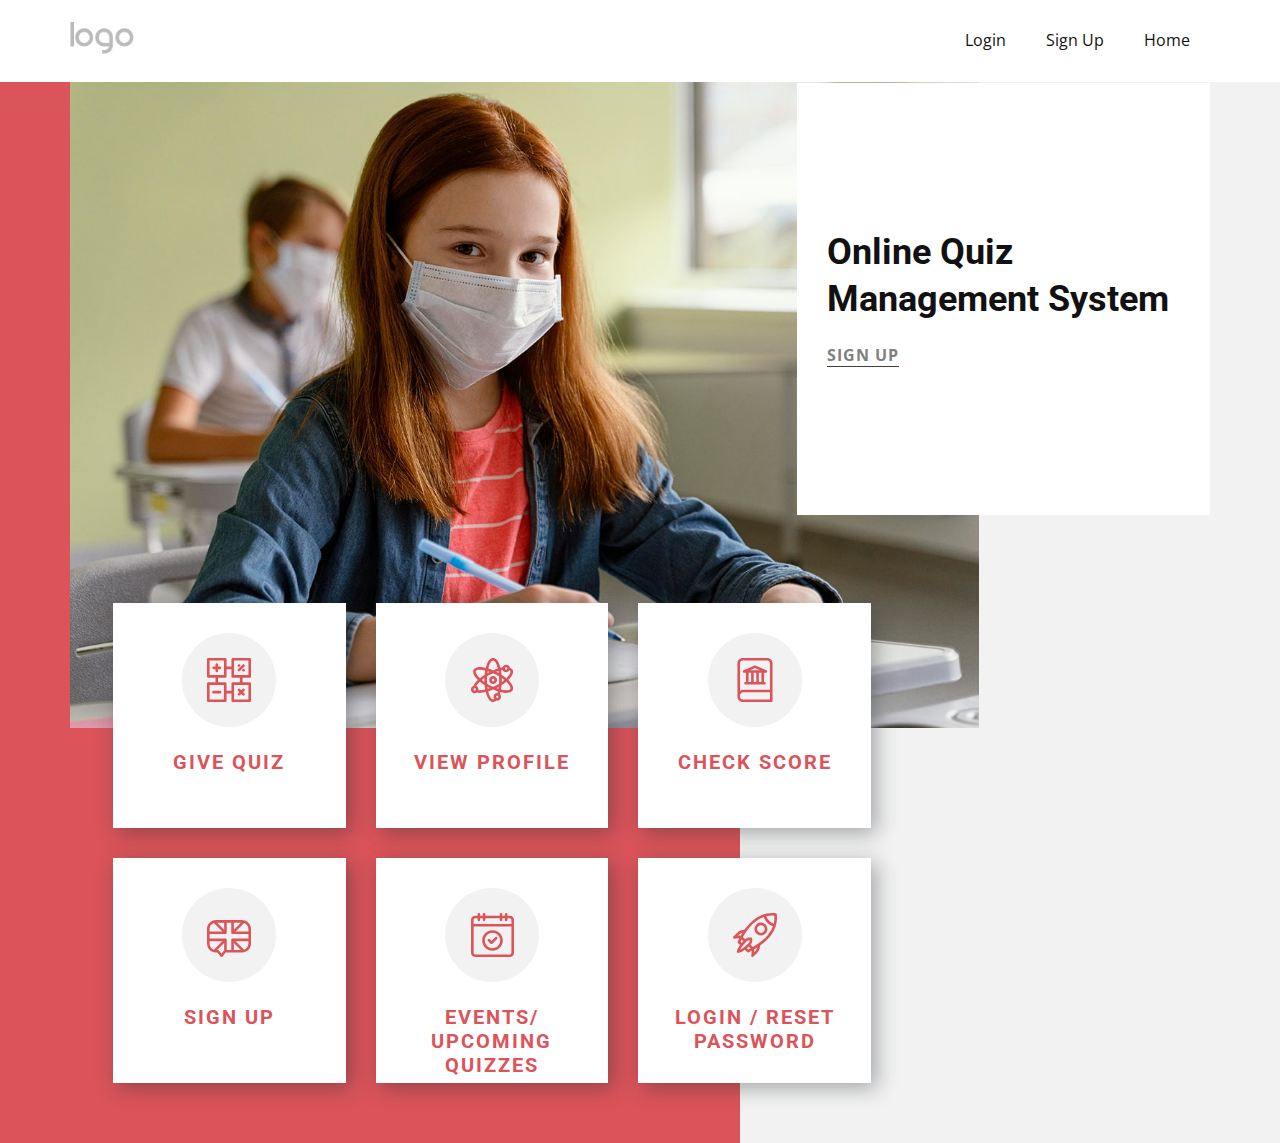
==== src/main/webapp/index.html @ 7cad1d88 "New" ====
<!DOCTYPE html>
<html style="font-size: 16px;">
  <head>
    <meta name="viewport" content="width=device-width, initial-scale=1.0">
    <meta charset="utf-8">
    <meta name="keywords" content="Helping each child find and follow their best learning path., INTUITIVE">
    <meta name="description" content="">
    <meta name="page_type" content="np-template-header-footer-from-plugin">
    <title>Main</title>
    <link rel="stylesheet" href="nicepage.css" media="screen">
<link rel="stylesheet" href="Home.css" media="screen">
    <script class="u-script" type="text/javascript" src="jquery.js"></script>
    <script class="u-script" type="text/javascript" src="nicepage.js"></script>
    <link id="u-theme-google-font" rel="stylesheet" href="https://fonts.googleapis.com/css?family=Roboto:100,100i,300,300i,400,400i,500,500i,700,700i,900,900i|Open+Sans:300,300i,400,400i,600,600i,700,700i,800,800i">
    
    
    
    
    <script type="application/ld+json">{
		"@context": "http://schema.org",
		"@type": "Organization",
		"name": "",
		"url": "index.html",
		"logo": "images/default-logo.png"
}</script>

</head>
<body class="u-body">
  
  <header class="u-clearfix u-header u-header" id="sec-e0f0">
  <div class="u-clearfix u-sheet u-valign-middle u-sheet-1">
        <a href="index.html" class="u-image u-logo u-image-1">
          <img src="images/default-logo.png" class="u-logo-image u-logo-image-1">
        </a>
        <nav class="u-menu u-menu-dropdown u-offcanvas u-menu-1">
          <div class="menu-collapse" style="font-size: 1rem; letter-spacing: 0px;">
            <a class="u-button-style u-custom-left-right-menu-spacing u-custom-padding-bottom u-custom-top-bottom-menu-spacing u-nav-link u-text-active-palette-1-base u-text-hover-palette-2-base" href="#">
              <svg><use xmlns:xlink="http://www.w3.org/1999/xlink" xlink:href="#menu-hamburger"></use></svg>
              <svg version="1.1" xmlns="http://www.w3.org/2000/svg" xmlns:xlink="http://www.w3.org/1999/xlink"><defs><symbol id="menu-hamburger" viewBox="0 0 16 16" style="width: 16px; height: 16px;"><rect y="1" width="16" height="2"></rect><rect y="7" width="16" height="2"></rect><rect y="13" width="16" height="2"></rect>
</symbol>
</defs></svg>
            </a>
          </div>
          <div class="u-nav-container">
            <ul class="u-nav u-unstyled u-nav-1"><li class="u-nav-item"><a class="u-button-style u-nav-link u-text-active-palette-1-base u-text-hover-palette-2-base" href="Home.html" style="padding: 10px 20px;">Home</a>
</li><li class="u-nav-item"><a class="u-button-style u-nav-link u-text-active-palette-1-base u-text-hover-palette-2-base" href="signup.html" style="padding: 10px 20px;">Sign Up</a>
</li><li class="u-nav-item"><a class="u-button-style u-nav-link u-text-active-palette-1-base u-text-hover-palette-2-base" href="login.html" style="padding: 10px 20px;">Login</a>
</li></ul>
          </div>
          <div class="u-nav-container-collapse">
            <div class="u-black u-container-style u-inner-container-layout u-opacity u-opacity-95 u-sidenav">
              <div class="u-sidenav-overflow">
                <div class="u-menu-close"></div>
                <ul class="u-align-center u-nav u-popupmenu-items u-unstyled u-nav-2"><li class="u-nav-item"><a class="u-button-style u-nav-link" href="Home.html">Home</a>
</li><li class="u-nav-item"><a class="u-button-style u-nav-link" href="signup.html">Sign Up</a>
</li><li class="u-nav-item"><a class="u-button-style u-nav-link" href="login.html">Login</a>
</li></ul>
              </div>
            </div>
            <div class="u-black u-menu-overlay u-opacity u-opacity-70"></div>
          </div>
        </nav>
      </div></header>
    <section class="u-clearfix u-grey-5 u-section-1" id="carousel_c1da">
      <div class="u-expanded-height u-palette-2-base u-shape u-shape-rectangle u-shape-1"></div>
      <img class="u-image u-image-1" src="images/et-min.jpg" data-image-width="1349" data-image-height="900">
      <div class="u-align-left u-container-style u-group u-white u-group-1">
        <div class="u-container-layout u-valign-middle u-container-layout-1">
          <h2 class="u-text u-text-1">Online Quiz Management System</h2>
          <p class="u-text u-text-grey-50 u-text-2"><a href="signup.html" class="u-active-none u-border-1 u-border-grey-75 u-btn u-button-link u-button-style u-hover-none u-none u-text-grey-50 u-btn-1" target="_blank">Sign Up</a>
          </p>
        </div>
      </div>
      <div class="u-list u-list-1">
        <div class="u-repeater u-repeater-1">
          <div class="u-container-style u-list-item u-repeater-item u-video-cover u-white u-list-item-1">
            <div class="u-container-layout u-similar-container u-valign-top u-container-layout-2"><span class="u-grey-5 u-icon u-icon-circle u-spacing-25 u-text-palette-2-base u-icon-1"><svg class="u-svg-link" preserveAspectRatio="xMidYMin slice" viewBox="0 0 512.174 512.174"><use xmlns:xlink="http://www.w3.org/1999/xlink" xlink:href="#svg-409b"></use></svg>
            <svg xmlns="http://www.w3.org/2000/svg" xmlns:xlink="http://www.w3.org/1999/xlink" version="1.1" xml:space="preserve" class="u-svg-content" viewBox="0 0 512.174 512.174" id="svg-409b"><g><path d="m497.174 229.244c8.284 0 15-6.716 15-15v-199.04c0-8.284-6.716-15-15-15h-197.403c-8.284 0-15 6.716-15 15v84.521h-57.092v-84.521c0-8.284-6.716-15-15-15h-197.405c-8.284 0-15 6.716-15 15v199.04c0 8.284 6.716 15 15 15h83.702v53.685h-83.976c-8.284 0-15 6.716-15 15v199.04c0 8.284 6.716 15 15 15h197.404c8.284 0 15-6.716 15-15v-84.521h57.366v84.521c0 8.284 6.716 15 15 15h197.403c8.284 0 15-6.716 15-15v-199.04c0-8.284-6.716-15-15-15h-83.702v-53.685zm-182.403-199.04h167.403v169.04h-167.403zm-284.497 0h167.404v169.04h-167.404zm167.13 451.765h-167.404v-169.04h167.404zm284.77 0h-167.403v-169.04h167.403zm-98.702-199.04h-83.701c-8.284 0-15 6.716-15 15v84.52h-57.366v-84.52c0-8.284-6.716-15-15-15h-83.428v-53.685h83.702c8.284 0 15-6.716 15-15v-84.52h57.092v84.52c0 8.284 6.716 15 15 15h83.701z"></path><path d="m128.977 152.277v-22.753h22.877c8.284 0 15-6.716 15-15s-6.716-15-15-15h-22.877v-22.753c0-8.284-6.716-15-15-15s-15 6.716-15 15v22.753h-22.877c-8.284 0-15 6.716-15 15s6.716 15 15 15h22.877v22.753c0 8.284 6.716 15 15 15s15-6.716 15-15z"></path><path d="m382.277 360.13c-5.868-5.848-15.364-5.834-21.213.035-5.849 5.867-5.833 15.364.035 21.213l16.124 16.071-16.123 16.071c-5.868 5.849-5.884 15.346-.035 21.213 2.931 2.94 6.777 4.411 10.624 4.411 3.83 0 7.662-1.458 10.589-4.376l16.194-16.141 16.194 16.141c2.928 2.918 6.758 4.376 10.589 4.376 3.847 0 7.693-1.471 10.624-4.411 5.849-5.867 5.833-15.364-.035-21.213l-16.124-16.071 16.124-16.071c5.868-5.849 5.884-15.346.035-21.213-5.85-5.868-15.347-5.884-21.213-.035l-16.194 16.141z"></path><path d="m151.579 382.449h-75.754c-8.284 0-15 6.716-15 15s6.716 15 15 15h75.754c8.284 0 15-6.716 15-15s-6.716-15-15-15z"></path>
            <path d="m361.064 152.01c2.931 2.94 6.777 4.411 10.624 4.411 3.831 0 7.662-1.458 10.589-4.376l53.566-53.391c5.868-5.848 5.884-15.346.035-21.213-5.851-5.869-15.349-5.882-21.213-.035l-53.565 53.39c-5.869 5.848-5.884 15.346-.036 21.214z"></path>
            <path d="m371.689 103.392c8.512 0 15.413-6.878 15.413-15.362s-6.9-15.362-15.413-15.362c-8.512 0-15.413 6.878-15.413 15.362s6.901 15.362 15.413 15.362z"></path><ellipse cx="425.255" cy="141.42" rx="15.413" ry="15.362"></ellipse>
</g></svg></span>
              <h4 class="u-align-center u-text u-text-palette-2-base u-text-3"><a href="quiz.html">Give Quiz</a></h4>
            </div>
          </div>
          <div class="u-align-center u-container-style u-list-item u-repeater-item u-video-cover u-white u-list-item-2">
            <div class="u-container-layout u-similar-container u-valign-top u-container-layout-3"><span class="u-grey-5 u-icon u-icon-circle u-spacing-25 u-text-palette-2-base u-icon-2"><svg class="u-svg-link" preserveAspectRatio="xMidYMin slice" viewBox="0 0 508.287 508.287">
            <use xmlns:xlink="http://www.w3.org/1999/xlink" xlink:href="#svg-9cae"></use></svg>
            <svg xmlns="http://www.w3.org/2000/svg" xmlns:xlink="http://www.w3.org/1999/xlink" version="1.1" xml:space="preserve" class="u-svg-content" viewBox="0 0 508.287 508.287" id="svg-9cae"><g id="XMLID_987_">
            <path id="XMLID_990_" d="m491.476 320.353c-6.689-16.251-18.757-33.822-35.864-52.226-4.333-4.661-8.948-9.327-13.815-13.984 4.868-4.657 9.482-9.323 13.815-13.984 17.107-18.403 29.175-35.975 35.864-52.226 9.934-24.127 5.92-40.95.803-50.814-5.535-10.67-16.706-19.559-31.394-25.229-3.969-20.036-21.674-35.192-42.857-35.192-19.579 0-36.191 12.944-41.729 30.724-7.988 1.524-16.368 3.443-25.057 5.73-2.946-11.71-6.278-22.807-9.979-33.16-8.459-23.66-18.501-42.462-29.846-55.884-16.844-19.925-33.625-24.108-44.736-24.108s-27.892 4.183-44.736 24.11c-11.345 13.421-21.387 32.224-29.846 55.884-3.84 10.742-7.279 22.289-10.306 34.487-12.222-2.93-24.056-5.194-35.359-6.732-24.897-3.385-46.212-3.13-63.35.762-25.445 5.776-36.885 18.747-42.001 28.61s-9.13 26.685.803 50.813c6.69 16.251 18.756 33.822 35.864 52.226 4.12 4.432 8.495 8.869 13.1 13.298-25.88 24.432-43.053 48.123-50.339 69.383-17.304 5.817-29.808 22.18-29.808 41.419 0 24.093 19.601 43.694 43.694 43.694 9.87 0 18.983-3.293 26.307-8.834 10.001 2.645 21.517 3.939 34.276 3.939 19.674 0 42.305-3.082 66.872-9.009 3.012 12.108 6.431 23.573 10.246 34.243 8.459 23.66 18.501 42.462 29.846 55.884 16.844 19.927 33.625 24.11 44.736 24.11 14.605 0 26.998-5.398 38.343-16.832 3.337.818 6.82 1.262 10.405 1.262 24.093 0 43.694-19.601 43.694-43.694 0-12.627-5.39-24.014-13.983-31.999 2.406-7.411 4.621-15.14 6.644-23.166 12.146 2.905 23.907 5.152 35.144 6.68 11.58 1.574 22.381 2.361 32.351 2.361 11.467 0 21.832-1.041 31-3.123 25.444-5.776 36.885-18.747 42.001-28.61s9.131-26.686-.803-50.813zm-73.448-213.654c7.551 0 13.694 6.143 13.694 13.694s-6.144 13.694-13.694 13.694-13.694-6.143-13.694-13.694 6.143-13.694 13.694-13.694zm-40.123 30.978c6.711 15.52 22.167 26.411 40.123 26.411 16.049 0 30.096-8.704 37.693-21.633 5.197 2.775 8.585 5.891 9.928 8.48 7.841 15.117-7.858 46.826-46.35 83.251-16.414-13.564-34.823-26.867-54.719-39.547-1.612-18.094-3.962-35.571-7.003-52.158 7.016-1.865 13.808-3.472 20.328-4.804zm-78.762 179.048c-11.072 5.743-21.895 10.99-32.437 15.77-10.574-4.781-21.413-10.025-32.488-15.769-12.985-6.736-25.222-13.602-36.727-20.527-.85-13.401-1.31-27.427-1.31-42.055 0-14.665.463-28.725 1.316-42.157 11.745-7.004 24.013-13.833 36.721-20.425 10.725-5.563 21.577-10.834 32.418-15.772 10.582 4.784 21.424 10.023 32.507 15.772 12.985 6.736 25.223 13.603 36.728 20.528.85 13.401 1.31 27.427 1.31 42.054 0 14.415-.422 28.441-1.249 42.017-11.522 6.937-23.781 13.817-36.789 20.564zm33.437 16.043c-1.012 8.133-2.191 16.048-3.529 23.736-8.085-2.543-16.433-5.407-25.021-8.604 2.972-1.49 5.947-2.997 8.927-4.543 6.646-3.448 13.188-6.984 19.623-10.589zm-103.158 15.176c-8.555 3.203-16.862 6.07-24.899 8.617-1.33-7.589-2.528-15.491-3.572-23.699 6.381 3.573 12.866 7.077 19.453 10.494 3.004 1.558 6.011 3.083 9.018 4.588zm-62.884-71.7c-10.91-7.544-20.94-15.076-30.096-22.507 9.37-7.434 19.433-14.809 30.107-22.065-.241 7.431-.369 14.925-.369 22.471.001 7.422.125 14.792.358 22.101zm34.419-100.861c1.037-8.151 2.226-15.999 3.546-23.539 8.023 2.528 16.307 5.372 24.826 8.544-2.983 1.495-5.959 3.006-8.923 4.544-6.597 3.421-13.081 6.909-19.449 10.451zm102.72-15.172c8.488-3.272 16.866-6.292 25.067-9.036 1.369 7.756 2.598 15.844 3.667 24.25-6.381-3.573-12.866-7.077-19.453-10.494-3.092-1.603-6.186-3.173-9.281-4.72zm63.146 71.832c10.71 7.407 20.575 14.801 29.595 22.1-9.013 7.293-18.868 14.681-29.568 22.081.216-7.265.33-14.624.33-22.081.001-7.42-.123-14.79-.357-22.1zm-100.142-202.043c18.345 0 41.201 33.117 55.824 91.678-18.082 5.929-36.96 13.125-55.963 21.347-18.959-8.074-37.711-14.99-55.871-20.603 14.614-59.026 37.588-92.422 56.01-92.422zm-198.968 120.935c5.066-9.768 21.447-15.489 46.425-15.489 16.841 0 37.593 2.609 61.406 8.33-2.912 16.121-5.171 33.074-6.74 50.605-20.217 12.699-38.797 25.899-55.282 39.289-38.094-36.208-53.613-67.69-45.809-82.735zm-13.316 227.019c-7.551 0-13.694-6.143-13.694-13.694s6.143-13.694 13.694-13.694 13.695 6.143 13.695 13.694-6.143 13.694-13.695 13.694zm43.014-6.061c.439-2.481.681-5.029.681-7.633 0-17.732-10.624-33.02-25.835-39.862 7.339-15.131 21.435-32.647 41.085-50.898 16.597 13.772 35.249 27.282 55.439 40.148 1.576 17.683 3.852 34.781 6.793 51.031-32.729 7.914-59.467 9.841-78.163 7.214zm218.018 90.824c-7.551 0-13.694-6.143-13.694-13.694s6.144-13.694 13.694-13.694 13.694 6.143 13.694 13.694-6.143 13.694-13.694 13.694zm1.952-57.339c-.648-.029-1.297-.049-1.951-.049-24.093 0-43.694 19.601-43.694 43.694 0 9.289 2.922 17.903 7.883 24.99-4.528 3.385-8.558 4.274-12.937 4.274-18.404 0-41.35-33.326-55.966-92.24 18.038-5.619 36.83-12.584 56.037-20.815 19.041 8.111 37.873 15.055 56.107 20.684-1.685 6.725-3.509 13.222-5.479 19.462zm148.268-48.025c-8.47 16.33-48.589 21.355-107.576 7.225 2.908-16.131 5.133-33.19 6.657-51.023 19.839-12.651 38.197-25.922 54.57-39.453 38.491 36.424 54.19 68.134 46.349 83.251z"></path><path id="XMLID_1506_" d="m266.681 208.644c-25.089 0-45.5 20.411-45.5 45.5s20.412 45.5 45.5 45.5 45.5-20.411 45.5-45.5-20.411-45.5-45.5-45.5zm0 61c-8.547 0-15.5-6.953-15.5-15.5s6.954-15.5 15.5-15.5 15.5 6.953 15.5 15.5-6.953 15.5-15.5 15.5z"></path>
</g></svg></span>
              <h4 class="u-align-center-xs u-text u-text-palette-2-base u-text-4"><a href="profile">View Profile</a></h4>
            </div>
          </div>
          <div class="u-align-center u-container-style u-list-item u-repeater-item u-video-cover u-white u-list-item-3">
            <div class="u-container-layout u-similar-container u-valign-top u-container-layout-4"><span class="u-grey-5 u-icon u-icon-circle u-spacing-25 u-text-palette-2-base u-icon-3">
            <svg class="u-svg-link" preserveAspectRatio="xMidYMin slice" viewBox="0 0 511.748 511.748">
            <use xmlns:xlink="http://www.w3.org/1999/xlink" xlink:href="#svg-0c4a"></use></svg>
            <svg xmlns="http://www.w3.org/2000/svg" xmlns:xlink="http://www.w3.org/1999/xlink" version="1.1" xml:space="preserve" class="u-svg-content" viewBox="0 0 511.748 511.748" id="svg-0c4a"><g>
            <path d="m128.807 171.12h22.067v108.501h-5.928c-8.284 0-15 6.716-15 15s6.716 15 15 15h221.856c8.284 0 15-6.716 15-15s-6.716-15-15-15h-5.928v-108.501h22.067c8.284 0 15-6.716 15-15 0-6.158-3.714-11.443-9.022-13.754-.007-.003-.013-.009-.02-.012l-.039-.017c-.046-.02-.092-.041-.139-.06l-126.889-54.916c-3.803-1.646-8.114-1.646-11.916 0l-126.889 54.916c-.047.02-.093.04-.139.06l-.039.017c-.063.027-.121.062-.184.091-5.218 2.348-8.858 7.582-8.858 13.675 0 8.284 6.716 15 15 15zm52.067 0h30v108.501h-30zm90 0v108.501h-30v-108.501zm60 108.501h-30v-108.501h30zm-75-162.149 54.643 23.648h-109.286z"></path><path d="m398.72 0h-285.692c-33.742 0-61.194 27.451-61.194 61.194v389.359c0 33.743 27.452 61.194 61.194 61.194h331.886c8.284 0 15-6.716 15-15v-435.553c0-33.743-27.451-61.194-61.194-61.194zm-285.692 30h285.692c17.2 0 31.194 13.994 31.194 31.194v308.463h-309.284c-14.383 0-27.743 4.444-38.796 12.02v-320.483c0-17.2 13.994-31.194 31.194-31.194zm0 451.748c-17.201 0-31.194-13.994-31.194-31.194v-12.101c0-21.393 17.404-38.796 38.796-38.796h309.284v82.091z"></path>
</g></svg></span>
              <h4 class="u-align-center-xs u-text u-text-palette-2-base u-text-5"><a href="score.html">Check Score</a></h4>
            </div>
          </div>
          <div class="u-align-center u-container-style u-list-item u-repeater-item u-video-cover u-white u-list-item-4">
            <div class="u-container-layout u-similar-container u-valign-top u-container-layout-5"><span class="u-grey-5 u-icon u-icon-circle u-spacing-25 u-text-palette-2-base u-icon-4"><svg class="u-svg-link" preserveAspectRatio="xMidYMin slice" viewBox="0 -41 512 512" style=""><use xmlns:xlink="http://www.w3.org/1999/xlink" xlink:href="#svg-b22f"></use></svg><svg xmlns="http://www.w3.org/2000/svg" xmlns:xlink="http://www.w3.org/1999/xlink" version="1.1" xml:space="preserve" class="u-svg-content" viewBox="0 -41 512 512" id="svg-b22f"><path d="m407 0h-302c-57.898438 0-105 47.101562-105 105v168.945312c0 57.898438 47.101562 105 105 105h15.582031l36.519531 46.332032c2.847657 3.609375 7.1875 5.714844 11.78125 5.714844s8.9375-2.105469 11.78125-5.714844l36.519532-46.332032h189.816406c57.898438 0 105-47.101562 105-105v-168.945312c0-57.898438-47.101562-105-105-105zm-124.757812 230.734375v118.210937h-52.484376v-118.210937c0-8.285156-6.714843-15-15-15h-184.757812v-52.484375h184.757812c8.285157 0 15-6.714844 15-15v-118.25h52.484376v118.25c0 8.285156 6.714843 15 15 15h184.757812v52.484375h-184.757812c-8.285157 0-15 6.714844-15 15zm30-200.734375h82.039062l-82.039062 82.039062zm-112.484376 82.039062-82.039062-82.039062h82.039062zm112.484376 154.910157 81.996093 81.996093h-81.996093zm169.757812-161.949219v28.25h-148.546875l98.851563-98.847656c28.9375 10.40625 49.695312 38.117187 49.695312 70.597656zm-402.304688-70.597656 98.851563 98.847656h-148.546875v-28.25c0-32.480469 20.757812-60.191406 49.695312-70.597656zm-49.695312 239.542968v-28.210937h148.546875l-98.820313 98.820313c-28.957031-10.398438-49.726562-38.117188-49.726562-70.609376zm168.128906 80.714844-29.246094 37.101563-29.242187-37.101563c-2.847656-3.609375-7.1875-5.714844-11.78125-5.714844h-10.097656l81.996093-81.996093v85.984375c-.578124.53125-1.136718 1.097656-1.628906 1.726562zm234.144532-10.105468-98.820313-98.820313h148.546875v28.210937c0 32.492188-20.769531 60.210938-49.726562 70.609376zm0 0"></path></svg></span>
              <h4 class="u-align-center-xs u-text u-text-palette-2-base u-text-6">Sign Up</h4>
            </div>
          </div>
          <div class="u-align-center u-container-style u-list-item u-repeater-item u-video-cover u-white u-list-item-5">
            <div class="u-container-layout u-similar-container u-valign-top u-container-layout-6">
            <span class="u-grey-5 u-icon u-icon-circle u-spacing-25 u-text-palette-2-base u-icon-5">
            <svg class="u-svg-link" preserveAspectRatio="xMidYMin slice" viewBox="-6 0 512 512">
            <use xmlns:xlink="http://www.w3.org/1999/xlink" xlink:href="#svg-e6de"></use></svg>
            <svg xmlns="http://www.w3.org/2000/svg" xmlns:xlink="http://www.w3.org/1999/xlink" version="1.1" xml:space="preserve" class="u-svg-content" viewBox="-6 0 512 512" id="svg-e6de">
            <path d="m227.65625 357.507812c2.835938 2.832032 6.679688 4.425782 10.691406 4.425782 4.007813 0 7.851563-1.589844 10.6875-4.425782l53.972656-53.972656c5.90625-5.90625 5.90625-15.476562 0-21.382812-5.902343-5.902344-15.476562-5.902344-21.378906 0l-43.28125 43.28125-19.734375-19.734375c-5.90625-5.902344-15.476562-5.902344-21.382812 0-5.902344 5.902343-5.902344 15.476562 0 21.382812zm0 0"></path>
            <path d="m250.121094 439.84375c66.175781 0 120.011718-53.839844 120.011718-120.015625s-53.835937-120.011719-120.011718-120.011719c-66.179688 0-120.015625 53.835938-120.015625 120.011719s53.839843 120.015625 120.015625 120.015625zm0-209.792969c49.503906 0 89.777344 40.273438 89.777344 89.777344s-40.273438 89.78125-89.777344 89.78125-89.78125-40.277344-89.78125-89.78125 40.277344-89.777344 89.78125-89.777344zm0 0"></path><path d="m451.34375 32.191406h-27.574219v-17.074218c0-8.347657-6.769531-15.117188-15.117187-15.117188s-15.117188 6.769531-15.117188 15.117188v17.074218h-29.707031v-17.074218c0-8.347657-6.769531-15.117188-15.121094-15.117188-8.347656 0-15.117187 6.769531-15.117187 15.117188v17.074218h-166.9375v-17.074218c0-8.347657-6.769532-15.117188-15.121094-15.117188-8.347656 0-15.117188 6.769531-15.117188 15.117188v17.074218h-29.707031v-17.074218c0-8.347657-6.769531-15.117188-15.121093-15.117188-8.347657 0-15.117188 6.769531-15.117188 15.117188v17.074218h-27.578125c-26.957031 0-48.890625 21.933594-48.890625 48.894532v382.023437c0 26.957031 21.933594 48.890625 48.890625 48.890625h402.453125c26.960938 0 48.890625-21.933594 48.890625-48.890625v-382.023437c0-26.960938-21.933594-48.894532-48.890625-48.894532zm18.652344 430.917969c0 10.285156-8.367188 18.65625-18.652344 18.65625h-402.453125c-10.285156 0-18.65625-8.371094-18.65625-18.65625v-305.210937h439.761719zm-439.761719-382.023437c0-10.289063 8.371094-18.65625 18.65625-18.65625h27.578125v17.074218c0 8.347656 6.769531 15.117188 15.121094 15.117188 8.347656 0 15.117187-6.769532 15.117187-15.117188v-17.074218h29.707031v17.074218c0 8.347656 6.769532 15.117188 15.121094 15.117188 8.347656 0 15.117188-6.769532 15.117188-15.117188v-17.074218h166.9375v17.074218c0 8.347656 6.769531 15.117188 15.121094 15.117188 8.347656 0 15.117187-6.769532 15.117187-15.117188v-17.074218h29.707031v17.074218c0 8.347656 6.769532 15.117188 15.117188 15.117188 8.351562 0 15.121094-6.769532 15.121094-15.117188v-17.074218h27.570312c10.285156 0 18.65625 8.367187 18.65625 18.65625v46.574218h-439.765625zm0 0"></path></svg></span>
              <h4 class="u-align-center-xs u-text u-text-palette-2-base u-text-7">Events/ Upcoming Quizzes</h4>
            </div>
          </div>
          <div class="u-align-center u-container-style u-list-item u-repeater-item u-video-cover u-white u-list-item-6">
            <div class="u-container-layout u-similar-container u-valign-top u-container-layout-7"><span class="u-grey-5 u-icon u-icon-circle u-spacing-25 u-text-palette-2-base u-icon-6"><svg class="u-svg-link" preserveAspectRatio="xMidYMin slice" viewBox="0 0 512 512.00007"><use xmlns:xlink="http://www.w3.org/1999/xlink" xlink:href="#svg-21f9"></use></svg><svg xmlns="http://www.w3.org/2000/svg" xmlns:xlink="http://www.w3.org/1999/xlink" version="1.1" xml:space="preserve" class="u-svg-content" viewBox="0 0 512 512.00007" id="svg-21f9">
            <path d="m509.785156 15.433594c-.773437-6.972656-6.277344-12.480469-13.253906-13.253906-118.703125-13.183594-219.890625 34.300781-302.429688 119.265624-23.621093 24.316407-44.109374 50.054688-61.597656 74.894532-29.597656-1.203125-62.414062 12.1875-85.679687 35.453125l-42.429688 42.429687c-4.800781 4.800782-5.777343 12.230469-2.382812 18.109375 3.394531 5.878907 10.3125 8.742188 16.875 6.988281 9.84375-2.644531 25.839843-5.71875 41.207031-6.433593 5.617188-.261719 10.285156-.179688 14.164062.117187-9.363281 18.007813-16.539062 33.09375-18.917968 36.871094-3.726563 5.929688-2.863282 13.644531 2.089844 18.597656l24.550781 24.550782c-35.730469 48.730468-36.320313 73.6875-36.195313 77.222656.261719 7.488281 6.101563 14.503906 15.773438 14.503906 8.375 0 32.394531-3.554688 76.121094-36.027344l25.824218 25.824219c4.988282 4.988281 12.78125 5.824219 18.71875 2.011719 4.039063-2.597656 18.238282-9.472656 35.265625-18.371094.28125 12.691406-1.441406 31.328125-5.179687 56.589844-2.125 14.328125 15.292968 22.953125 25.445312 12.804687l42.429688-42.429687c21.878906-21.878906 34.566406-54.375 33.628906-84.859375 26.167969-18.285157 53.390625-39.855469 78.808594-64.78125 84.15625-82.527344 130.179687-182.949219 117.164062-300.078125zm-28.695312 15.4375c2.394531 32.34375-.160156 63.695312-7.601563 94.035156-18.480469-5.820312-36.546875-17.253906-52.863281-33.566406-16.375-16.378906-27.832031-34.519532-33.628906-53.066406 30.328125-7.332032 61.699218-9.816407 94.09375-7.402344zm-422.953125 232.039062 9.898437-9.902344c11.972656-11.96875 27.542969-20.589843 43.027344-24.464843-8.089844 12.839843-15.300781 25.101562-21.660156 36.417969-9.824219-2.167969-20.746094-2.570313-31.265625-2.050782zm28.386719 72.230469c3.246093-6.40625 7.171874-14.4375 14.378906-28.054687l19.746094 19.75c-7.347657 7.882812-13.980469 15.371093-19.957032 22.46875zm73.355468-5.738281c10.929688-10.925782 21.410156-12.921875 34.429688-13.203125-.285156 12.6875-2.320313 23.523437-13.214844 34.417969-46.570312 46.570312-78.492188 67.367187-97.582031 76.648437 9.417969-19.457031 30.269531-51.765625 76.367187-97.863281zm16.871094 95.964844-15.46875-15.472657c7.0625-6 14.527344-12.652343 22.402344-20.027343l21.019531 21.019531c-13.820313 7.378906-19.585937 10.15625-27.953125 14.480469zm82.214844 18.570312-12.007813 12.011719c.972657-14.550781.636719-25.152344-.738281-33.332031 11.03125-6.210938 23.011719-13.253907 35.566406-21.132813-3.578125 15.859375-11.621094 31.257813-22.820312 42.453125zm-26.953125-48.167969-26.894531-26.898437c19.902343-21.898438 19.160156-43 19.160156-67.652344 0-8.285156-6.714844-15-15-15-23.03125 0-45.195313-1.234375-67.652344 19.164062l-25.683594-25.683593c70.132813-122.980469 151.199219-200.839844 242.28125-232.902344 7.210938 23.332031 21.246094 45.8125 41.191406 65.757813 19.851563 19.855468 42.226563 33.855468 65.457032 41.09375-32.25 90.582031-110.089844 171.597656-232.859375 242.121093zm0 0"></path><path d="m378.199219 133.765625c-29.246094-29.242187-76.832031-29.242187-106.074219 0-29.242188 29.246094-29.242188 76.832031 0 106.074219 29.242188 29.242187 76.828125 29.246094 106.074219 0 29.242187-29.242188 29.242187-76.828125 0-106.074219zm-21.214844 84.859375c-17.546875 17.546875-46.101563 17.546875-63.644531 0-17.546875-17.546875-17.546875-46.097656 0-63.644531 17.542968-17.542969 46.09375-17.546875 63.644531 0 17.546875 17.546875 17.546875 46.097656 0 63.644531zm0 0"></path></svg></span>
              <h4 class="u-align-center-xs u-text u-text-palette-2-base u-text-8">Login / Reset Password</h4>
            </div>
          </div>
        </div>
      </div>
    </section>
  </body>
</html>
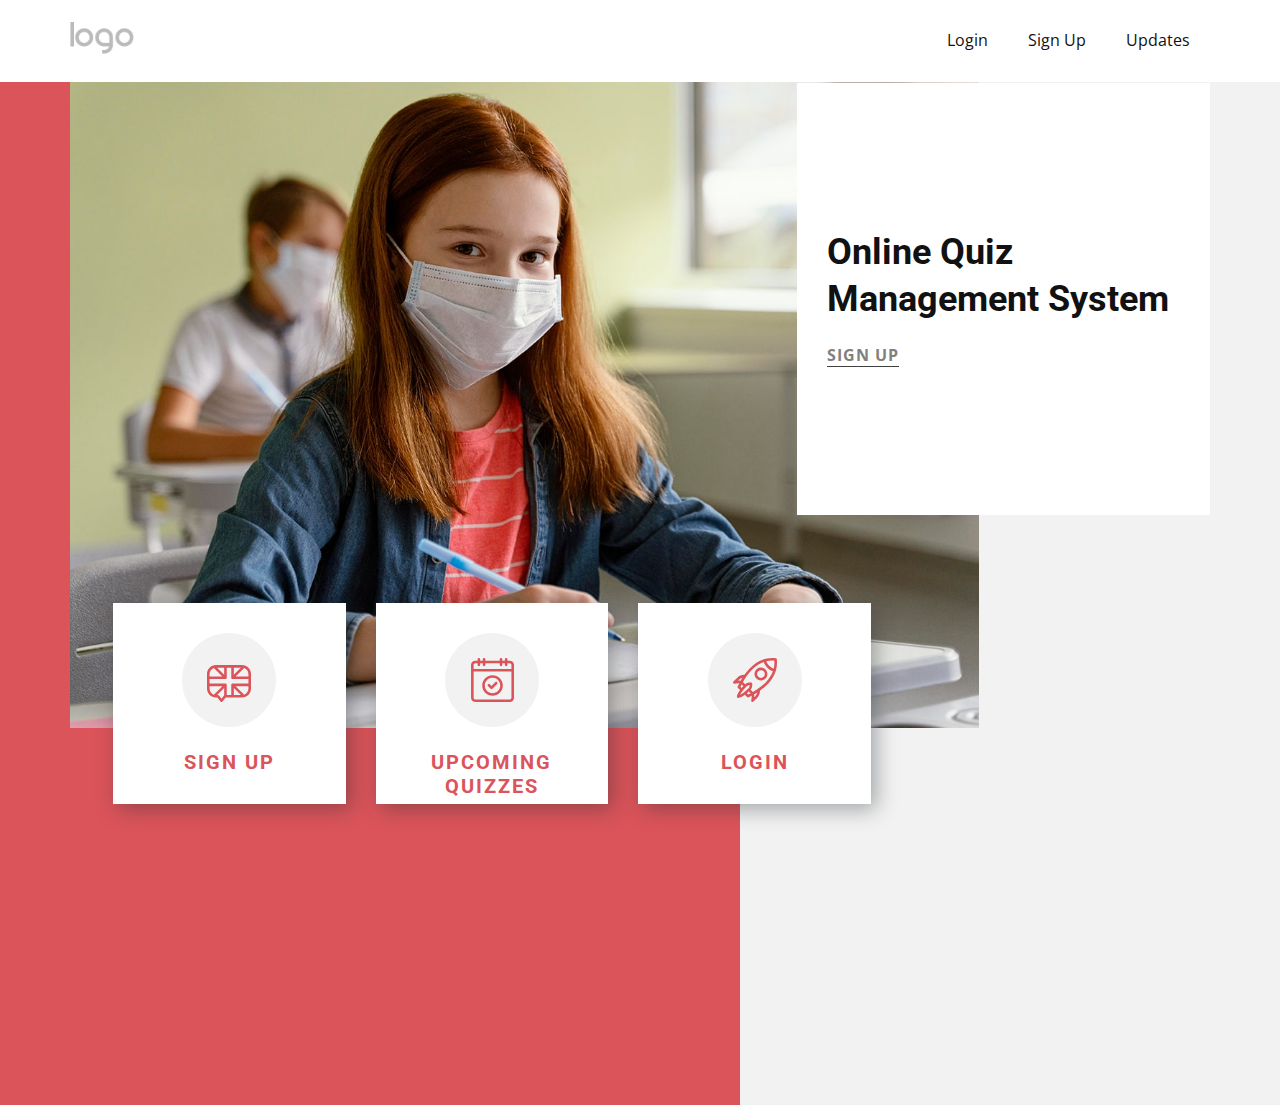
==== commit 6bc5ec18: "More than half" ====
--- a/src/main/webapp/index.html
+++ b/src/main/webapp/index.html
@@ -2,10 +2,7 @@
 <html style="font-size: 16px;">
   <head>
     <meta name="viewport" content="width=device-width, initial-scale=1.0">
-    <meta charset="utf-8">
-    <meta name="keywords" content="Helping each child find and follow their best learning path., INTUITIVE">
-    <meta name="description" content="">
-    <meta name="page_type" content="np-template-header-footer-from-plugin">
+        <meta name="page_type" content="np-template-header-footer-from-plugin">
     <title>Main</title>
     <link rel="stylesheet" href="nicepage.css" media="screen">
 <link rel="stylesheet" href="Home.css" media="screen">
@@ -42,7 +39,7 @@
             </a>
           </div>
           <div class="u-nav-container">
-            <ul class="u-nav u-unstyled u-nav-1"><li class="u-nav-item"><a class="u-button-style u-nav-link u-text-active-palette-1-base u-text-hover-palette-2-base" href="Home.html" style="padding: 10px 20px;">Home</a>
+            <ul class="u-nav u-unstyled u-nav-1"><li class="u-nav-item"><a class="u-button-style u-nav-link u-text-active-palette-1-base u-text-hover-palette-2-base" href="Home.html" style="padding: 10px 20px;">Updates</a>
 </li><li class="u-nav-item"><a class="u-button-style u-nav-link u-text-active-palette-1-base u-text-hover-palette-2-base" href="signup.html" style="padding: 10px 20px;">Sign Up</a>
 </li><li class="u-nav-item"><a class="u-button-style u-nav-link u-text-active-palette-1-base u-text-hover-palette-2-base" href="login.html" style="padding: 10px 20px;">Login</a>
 </li></ul>
@@ -51,7 +48,7 @@
             <div class="u-black u-container-style u-inner-container-layout u-opacity u-opacity-95 u-sidenav">
               <div class="u-sidenav-overflow">
                 <div class="u-menu-close"></div>
-                <ul class="u-align-center u-nav u-popupmenu-items u-unstyled u-nav-2"><li class="u-nav-item"><a class="u-button-style u-nav-link" href="Home.html">Home</a>
+                <ul class="u-align-center u-nav u-popupmenu-items u-unstyled u-nav-2"><li class="u-nav-item"><a class="u-button-style u-nav-link" href="events.html">Updates</a>
 </li><li class="u-nav-item"><a class="u-button-style u-nav-link" href="signup.html">Sign Up</a>
 </li><li class="u-nav-item"><a class="u-button-style u-nav-link" href="login.html">Login</a>
 </li></ul>
@@ -73,7 +70,7 @@
       </div>
       <div class="u-list u-list-1">
         <div class="u-repeater u-repeater-1">
-          <div class="u-container-style u-list-item u-repeater-item u-video-cover u-white u-list-item-1">
+     <!--       <div class="u-container-style u-list-item u-repeater-item u-video-cover u-white u-list-item-1">
             <div class="u-container-layout u-similar-container u-valign-top u-container-layout-2"><span class="u-grey-5 u-icon u-icon-circle u-spacing-25 u-text-palette-2-base u-icon-1"><svg class="u-svg-link" preserveAspectRatio="xMidYMin slice" viewBox="0 0 512.174 512.174"><use xmlns:xlink="http://www.w3.org/1999/xlink" xlink:href="#svg-409b"></use></svg>
             <svg xmlns="http://www.w3.org/2000/svg" xmlns:xlink="http://www.w3.org/1999/xlink" version="1.1" xml:space="preserve" class="u-svg-content" viewBox="0 0 512.174 512.174" id="svg-409b"><g><path d="m497.174 229.244c8.284 0 15-6.716 15-15v-199.04c0-8.284-6.716-15-15-15h-197.403c-8.284 0-15 6.716-15 15v84.521h-57.092v-84.521c0-8.284-6.716-15-15-15h-197.405c-8.284 0-15 6.716-15 15v199.04c0 8.284 6.716 15 15 15h83.702v53.685h-83.976c-8.284 0-15 6.716-15 15v199.04c0 8.284 6.716 15 15 15h197.404c8.284 0 15-6.716 15-15v-84.521h57.366v84.521c0 8.284 6.716 15 15 15h197.403c8.284 0 15-6.716 15-15v-199.04c0-8.284-6.716-15-15-15h-83.702v-53.685zm-182.403-199.04h167.403v169.04h-167.403zm-284.497 0h167.404v169.04h-167.404zm167.13 451.765h-167.404v-169.04h167.404zm284.77 0h-167.403v-169.04h167.403zm-98.702-199.04h-83.701c-8.284 0-15 6.716-15 15v84.52h-57.366v-84.52c0-8.284-6.716-15-15-15h-83.428v-53.685h83.702c8.284 0 15-6.716 15-15v-84.52h57.092v84.52c0 8.284 6.716 15 15 15h83.701z"></path><path d="m128.977 152.277v-22.753h22.877c8.284 0 15-6.716 15-15s-6.716-15-15-15h-22.877v-22.753c0-8.284-6.716-15-15-15s-15 6.716-15 15v22.753h-22.877c-8.284 0-15 6.716-15 15s6.716 15 15 15h22.877v22.753c0 8.284 6.716 15 15 15s15-6.716 15-15z"></path><path d="m382.277 360.13c-5.868-5.848-15.364-5.834-21.213.035-5.849 5.867-5.833 15.364.035 21.213l16.124 16.071-16.123 16.071c-5.868 5.849-5.884 15.346-.035 21.213 2.931 2.94 6.777 4.411 10.624 4.411 3.83 0 7.662-1.458 10.589-4.376l16.194-16.141 16.194 16.141c2.928 2.918 6.758 4.376 10.589 4.376 3.847 0 7.693-1.471 10.624-4.411 5.849-5.867 5.833-15.364-.035-21.213l-16.124-16.071 16.124-16.071c5.868-5.849 5.884-15.346.035-21.213-5.85-5.868-15.347-5.884-21.213-.035l-16.194 16.141z"></path><path d="m151.579 382.449h-75.754c-8.284 0-15 6.716-15 15s6.716 15 15 15h75.754c8.284 0 15-6.716 15-15s-6.716-15-15-15z"></path>
             <path d="m361.064 152.01c2.931 2.94 6.777 4.411 10.624 4.411 3.831 0 7.662-1.458 10.589-4.376l53.566-53.391c5.868-5.848 5.884-15.346.035-21.213-5.851-5.869-15.349-5.882-21.213-.035l-53.565 53.39c-5.869 5.848-5.884 15.346-.036 21.214z"></path>
@@ -100,10 +97,10 @@
 </g></svg></span>
               <h4 class="u-align-center-xs u-text u-text-palette-2-base u-text-5"><a href="score.html">Check Score</a></h4>
             </div>
-          </div>
+          </div>-->
           <div class="u-align-center u-container-style u-list-item u-repeater-item u-video-cover u-white u-list-item-4">
             <div class="u-container-layout u-similar-container u-valign-top u-container-layout-5"><span class="u-grey-5 u-icon u-icon-circle u-spacing-25 u-text-palette-2-base u-icon-4"><svg class="u-svg-link" preserveAspectRatio="xMidYMin slice" viewBox="0 -41 512 512" style=""><use xmlns:xlink="http://www.w3.org/1999/xlink" xlink:href="#svg-b22f"></use></svg><svg xmlns="http://www.w3.org/2000/svg" xmlns:xlink="http://www.w3.org/1999/xlink" version="1.1" xml:space="preserve" class="u-svg-content" viewBox="0 -41 512 512" id="svg-b22f"><path d="m407 0h-302c-57.898438 0-105 47.101562-105 105v168.945312c0 57.898438 47.101562 105 105 105h15.582031l36.519531 46.332032c2.847657 3.609375 7.1875 5.714844 11.78125 5.714844s8.9375-2.105469 11.78125-5.714844l36.519532-46.332032h189.816406c57.898438 0 105-47.101562 105-105v-168.945312c0-57.898438-47.101562-105-105-105zm-124.757812 230.734375v118.210937h-52.484376v-118.210937c0-8.285156-6.714843-15-15-15h-184.757812v-52.484375h184.757812c8.285157 0 15-6.714844 15-15v-118.25h52.484376v118.25c0 8.285156 6.714843 15 15 15h184.757812v52.484375h-184.757812c-8.285157 0-15 6.714844-15 15zm30-200.734375h82.039062l-82.039062 82.039062zm-112.484376 82.039062-82.039062-82.039062h82.039062zm112.484376 154.910157 81.996093 81.996093h-81.996093zm169.757812-161.949219v28.25h-148.546875l98.851563-98.847656c28.9375 10.40625 49.695312 38.117187 49.695312 70.597656zm-402.304688-70.597656 98.851563 98.847656h-148.546875v-28.25c0-32.480469 20.757812-60.191406 49.695312-70.597656zm-49.695312 239.542968v-28.210937h148.546875l-98.820313 98.820313c-28.957031-10.398438-49.726562-38.117188-49.726562-70.609376zm168.128906 80.714844-29.246094 37.101563-29.242187-37.101563c-2.847656-3.609375-7.1875-5.714844-11.78125-5.714844h-10.097656l81.996093-81.996093v85.984375c-.578124.53125-1.136718 1.097656-1.628906 1.726562zm234.144532-10.105468-98.820313-98.820313h148.546875v28.210937c0 32.492188-20.769531 60.210938-49.726562 70.609376zm0 0"></path></svg></span>
-              <h4 class="u-align-center-xs u-text u-text-palette-2-base u-text-6">Sign Up</h4>
+              <h4 class="u-align-center-xs u-text u-text-palette-2-base u-text-6"><a href="signup.html">Sign Up</a></h4>
             </div>
           </div>
           <div class="u-align-center u-container-style u-list-item u-repeater-item u-video-cover u-white u-list-item-5">
@@ -114,13 +111,13 @@
             <svg xmlns="http://www.w3.org/2000/svg" xmlns:xlink="http://www.w3.org/1999/xlink" version="1.1" xml:space="preserve" class="u-svg-content" viewBox="-6 0 512 512" id="svg-e6de">
             <path d="m227.65625 357.507812c2.835938 2.832032 6.679688 4.425782 10.691406 4.425782 4.007813 0 7.851563-1.589844 10.6875-4.425782l53.972656-53.972656c5.90625-5.90625 5.90625-15.476562 0-21.382812-5.902343-5.902344-15.476562-5.902344-21.378906 0l-43.28125 43.28125-19.734375-19.734375c-5.90625-5.902344-15.476562-5.902344-21.382812 0-5.902344 5.902343-5.902344 15.476562 0 21.382812zm0 0"></path>
             <path d="m250.121094 439.84375c66.175781 0 120.011718-53.839844 120.011718-120.015625s-53.835937-120.011719-120.011718-120.011719c-66.179688 0-120.015625 53.835938-120.015625 120.011719s53.839843 120.015625 120.015625 120.015625zm0-209.792969c49.503906 0 89.777344 40.273438 89.777344 89.777344s-40.273438 89.78125-89.777344 89.78125-89.78125-40.277344-89.78125-89.78125 40.277344-89.777344 89.78125-89.777344zm0 0"></path><path d="m451.34375 32.191406h-27.574219v-17.074218c0-8.347657-6.769531-15.117188-15.117187-15.117188s-15.117188 6.769531-15.117188 15.117188v17.074218h-29.707031v-17.074218c0-8.347657-6.769531-15.117188-15.121094-15.117188-8.347656 0-15.117187 6.769531-15.117187 15.117188v17.074218h-166.9375v-17.074218c0-8.347657-6.769532-15.117188-15.121094-15.117188-8.347656 0-15.117188 6.769531-15.117188 15.117188v17.074218h-29.707031v-17.074218c0-8.347657-6.769531-15.117188-15.121093-15.117188-8.347657 0-15.117188 6.769531-15.117188 15.117188v17.074218h-27.578125c-26.957031 0-48.890625 21.933594-48.890625 48.894532v382.023437c0 26.957031 21.933594 48.890625 48.890625 48.890625h402.453125c26.960938 0 48.890625-21.933594 48.890625-48.890625v-382.023437c0-26.960938-21.933594-48.894532-48.890625-48.894532zm18.652344 430.917969c0 10.285156-8.367188 18.65625-18.652344 18.65625h-402.453125c-10.285156 0-18.65625-8.371094-18.65625-18.65625v-305.210937h439.761719zm-439.761719-382.023437c0-10.289063 8.371094-18.65625 18.65625-18.65625h27.578125v17.074218c0 8.347656 6.769531 15.117188 15.121094 15.117188 8.347656 0 15.117187-6.769532 15.117187-15.117188v-17.074218h29.707031v17.074218c0 8.347656 6.769532 15.117188 15.121094 15.117188 8.347656 0 15.117188-6.769532 15.117188-15.117188v-17.074218h166.9375v17.074218c0 8.347656 6.769531 15.117188 15.121094 15.117188 8.347656 0 15.117187-6.769532 15.117187-15.117188v-17.074218h29.707031v17.074218c0 8.347656 6.769532 15.117188 15.117188 15.117188 8.351562 0 15.121094-6.769532 15.121094-15.117188v-17.074218h27.570312c10.285156 0 18.65625 8.367187 18.65625 18.65625v46.574218h-439.765625zm0 0"></path></svg></span>
-              <h4 class="u-align-center-xs u-text u-text-palette-2-base u-text-7">Events/ Upcoming Quizzes</h4>
+              <h4 class="u-align-center-xs u-text u-text-palette-2-base u-text-7"><a href="events.jsp">Upcoming Quizzes</a></h4>
             </div>
           </div>
           <div class="u-align-center u-container-style u-list-item u-repeater-item u-video-cover u-white u-list-item-6">
             <div class="u-container-layout u-similar-container u-valign-top u-container-layout-7"><span class="u-grey-5 u-icon u-icon-circle u-spacing-25 u-text-palette-2-base u-icon-6"><svg class="u-svg-link" preserveAspectRatio="xMidYMin slice" viewBox="0 0 512 512.00007"><use xmlns:xlink="http://www.w3.org/1999/xlink" xlink:href="#svg-21f9"></use></svg><svg xmlns="http://www.w3.org/2000/svg" xmlns:xlink="http://www.w3.org/1999/xlink" version="1.1" xml:space="preserve" class="u-svg-content" viewBox="0 0 512 512.00007" id="svg-21f9">
             <path d="m509.785156 15.433594c-.773437-6.972656-6.277344-12.480469-13.253906-13.253906-118.703125-13.183594-219.890625 34.300781-302.429688 119.265624-23.621093 24.316407-44.109374 50.054688-61.597656 74.894532-29.597656-1.203125-62.414062 12.1875-85.679687 35.453125l-42.429688 42.429687c-4.800781 4.800782-5.777343 12.230469-2.382812 18.109375 3.394531 5.878907 10.3125 8.742188 16.875 6.988281 9.84375-2.644531 25.839843-5.71875 41.207031-6.433593 5.617188-.261719 10.285156-.179688 14.164062.117187-9.363281 18.007813-16.539062 33.09375-18.917968 36.871094-3.726563 5.929688-2.863282 13.644531 2.089844 18.597656l24.550781 24.550782c-35.730469 48.730468-36.320313 73.6875-36.195313 77.222656.261719 7.488281 6.101563 14.503906 15.773438 14.503906 8.375 0 32.394531-3.554688 76.121094-36.027344l25.824218 25.824219c4.988282 4.988281 12.78125 5.824219 18.71875 2.011719 4.039063-2.597656 18.238282-9.472656 35.265625-18.371094.28125 12.691406-1.441406 31.328125-5.179687 56.589844-2.125 14.328125 15.292968 22.953125 25.445312 12.804687l42.429688-42.429687c21.878906-21.878906 34.566406-54.375 33.628906-84.859375 26.167969-18.285157 53.390625-39.855469 78.808594-64.78125 84.15625-82.527344 130.179687-182.949219 117.164062-300.078125zm-28.695312 15.4375c2.394531 32.34375-.160156 63.695312-7.601563 94.035156-18.480469-5.820312-36.546875-17.253906-52.863281-33.566406-16.375-16.378906-27.832031-34.519532-33.628906-53.066406 30.328125-7.332032 61.699218-9.816407 94.09375-7.402344zm-422.953125 232.039062 9.898437-9.902344c11.972656-11.96875 27.542969-20.589843 43.027344-24.464843-8.089844 12.839843-15.300781 25.101562-21.660156 36.417969-9.824219-2.167969-20.746094-2.570313-31.265625-2.050782zm28.386719 72.230469c3.246093-6.40625 7.171874-14.4375 14.378906-28.054687l19.746094 19.75c-7.347657 7.882812-13.980469 15.371093-19.957032 22.46875zm73.355468-5.738281c10.929688-10.925782 21.410156-12.921875 34.429688-13.203125-.285156 12.6875-2.320313 23.523437-13.214844 34.417969-46.570312 46.570312-78.492188 67.367187-97.582031 76.648437 9.417969-19.457031 30.269531-51.765625 76.367187-97.863281zm16.871094 95.964844-15.46875-15.472657c7.0625-6 14.527344-12.652343 22.402344-20.027343l21.019531 21.019531c-13.820313 7.378906-19.585937 10.15625-27.953125 14.480469zm82.214844 18.570312-12.007813 12.011719c.972657-14.550781.636719-25.152344-.738281-33.332031 11.03125-6.210938 23.011719-13.253907 35.566406-21.132813-3.578125 15.859375-11.621094 31.257813-22.820312 42.453125zm-26.953125-48.167969-26.894531-26.898437c19.902343-21.898438 19.160156-43 19.160156-67.652344 0-8.285156-6.714844-15-15-15-23.03125 0-45.195313-1.234375-67.652344 19.164062l-25.683594-25.683593c70.132813-122.980469 151.199219-200.839844 242.28125-232.902344 7.210938 23.332031 21.246094 45.8125 41.191406 65.757813 19.851563 19.855468 42.226563 33.855468 65.457032 41.09375-32.25 90.582031-110.089844 171.597656-232.859375 242.121093zm0 0"></path><path d="m378.199219 133.765625c-29.246094-29.242187-76.832031-29.242187-106.074219 0-29.242188 29.246094-29.242188 76.832031 0 106.074219 29.242188 29.242187 76.828125 29.246094 106.074219 0 29.242187-29.242188 29.242187-76.828125 0-106.074219zm-21.214844 84.859375c-17.546875 17.546875-46.101563 17.546875-63.644531 0-17.546875-17.546875-17.546875-46.097656 0-63.644531 17.542968-17.542969 46.09375-17.546875 63.644531 0 17.546875 17.546875 17.546875 46.097656 0 63.644531zm0 0"></path></svg></span>
-              <h4 class="u-align-center-xs u-text u-text-palette-2-base u-text-8">Login / Reset Password</h4>
+              <h4 class="u-align-center-xs u-text u-text-palette-2-base u-text-8"><a href="login.html">Login</a></h4>
             </div>
           </div>
         </div>
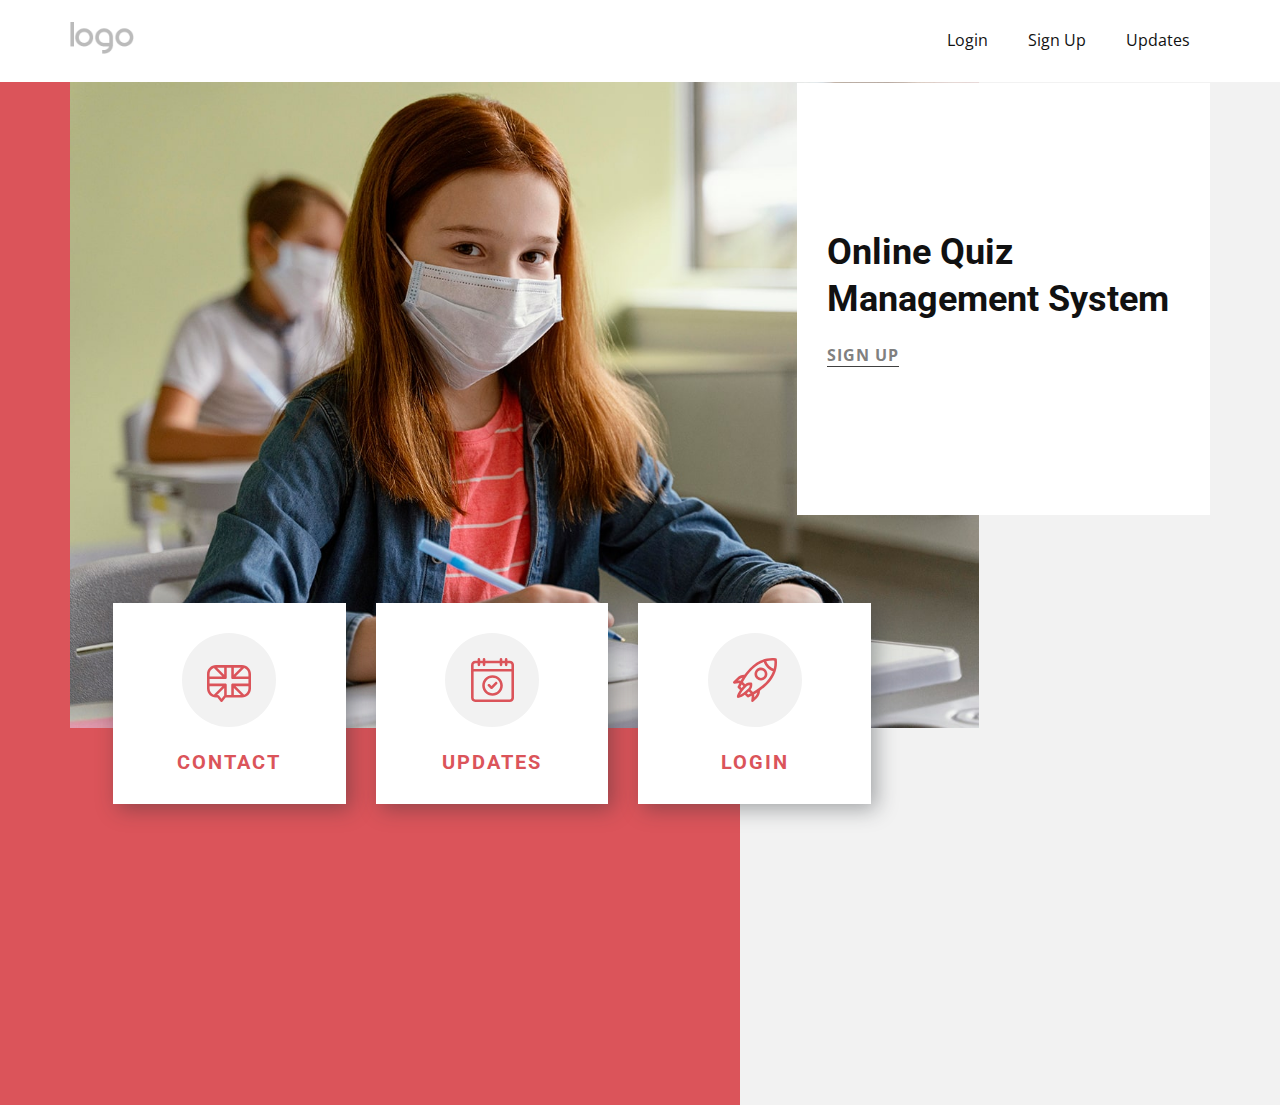
==== commit 70e48883: "Final" ====
--- a/src/main/webapp/index.html
+++ b/src/main/webapp/index.html
@@ -39,7 +39,7 @@
             </a>
           </div>
           <div class="u-nav-container">
-            <ul class="u-nav u-unstyled u-nav-1"><li class="u-nav-item"><a class="u-button-style u-nav-link u-text-active-palette-1-base u-text-hover-palette-2-base" href="Home.html" style="padding: 10px 20px;">Updates</a>
+            <ul class="u-nav u-unstyled u-nav-1"><li class="u-nav-item"><a class="u-button-style u-nav-link u-text-active-palette-1-base u-text-hover-palette-2-base" href="events.jsp" style="padding: 10px 20px;">Updates</a>
 </li><li class="u-nav-item"><a class="u-button-style u-nav-link u-text-active-palette-1-base u-text-hover-palette-2-base" href="signup.html" style="padding: 10px 20px;">Sign Up</a>
 </li><li class="u-nav-item"><a class="u-button-style u-nav-link u-text-active-palette-1-base u-text-hover-palette-2-base" href="login.html" style="padding: 10px 20px;">Login</a>
 </li></ul>
@@ -48,10 +48,11 @@
             <div class="u-black u-container-style u-inner-container-layout u-opacity u-opacity-95 u-sidenav">
               <div class="u-sidenav-overflow">
                 <div class="u-menu-close"></div>
-                <ul class="u-align-center u-nav u-popupmenu-items u-unstyled u-nav-2"><li class="u-nav-item"><a class="u-button-style u-nav-link" href="events.html">Updates</a>
-</li><li class="u-nav-item"><a class="u-button-style u-nav-link" href="signup.html">Sign Up</a>
-</li><li class="u-nav-item"><a class="u-button-style u-nav-link" href="login.html">Login</a>
-</li></ul>
+                <ul class="u-align-center u-nav u-popupmenu-items u-unstyled u-nav-2">
+                <li class="u-nav-item"><a class="u-button-style u-nav-link" href="events.jsp">Updates</a>
+</li><br><li class="u-nav-item"><a class="u-button-style u-nav-link" href="signup.html">Sign Up</a>
+</li><br><li class="u-nav-item"><a class="u-button-style u-nav-link" href="login.html">Login</a>
+</li><br></ul>
               </div>
             </div>
             <div class="u-black u-menu-overlay u-opacity u-opacity-70"></div>
@@ -99,8 +100,13 @@
             </div>
           </div>-->
           <div class="u-align-center u-container-style u-list-item u-repeater-item u-video-cover u-white u-list-item-4">
-            <div class="u-container-layout u-similar-container u-valign-top u-container-layout-5"><span class="u-grey-5 u-icon u-icon-circle u-spacing-25 u-text-palette-2-base u-icon-4"><svg class="u-svg-link" preserveAspectRatio="xMidYMin slice" viewBox="0 -41 512 512" style=""><use xmlns:xlink="http://www.w3.org/1999/xlink" xlink:href="#svg-b22f"></use></svg><svg xmlns="http://www.w3.org/2000/svg" xmlns:xlink="http://www.w3.org/1999/xlink" version="1.1" xml:space="preserve" class="u-svg-content" viewBox="0 -41 512 512" id="svg-b22f"><path d="m407 0h-302c-57.898438 0-105 47.101562-105 105v168.945312c0 57.898438 47.101562 105 105 105h15.582031l36.519531 46.332032c2.847657 3.609375 7.1875 5.714844 11.78125 5.714844s8.9375-2.105469 11.78125-5.714844l36.519532-46.332032h189.816406c57.898438 0 105-47.101562 105-105v-168.945312c0-57.898438-47.101562-105-105-105zm-124.757812 230.734375v118.210937h-52.484376v-118.210937c0-8.285156-6.714843-15-15-15h-184.757812v-52.484375h184.757812c8.285157 0 15-6.714844 15-15v-118.25h52.484376v118.25c0 8.285156 6.714843 15 15 15h184.757812v52.484375h-184.757812c-8.285157 0-15 6.714844-15 15zm30-200.734375h82.039062l-82.039062 82.039062zm-112.484376 82.039062-82.039062-82.039062h82.039062zm112.484376 154.910157 81.996093 81.996093h-81.996093zm169.757812-161.949219v28.25h-148.546875l98.851563-98.847656c28.9375 10.40625 49.695312 38.117187 49.695312 70.597656zm-402.304688-70.597656 98.851563 98.847656h-148.546875v-28.25c0-32.480469 20.757812-60.191406 49.695312-70.597656zm-49.695312 239.542968v-28.210937h148.546875l-98.820313 98.820313c-28.957031-10.398438-49.726562-38.117188-49.726562-70.609376zm168.128906 80.714844-29.246094 37.101563-29.242187-37.101563c-2.847656-3.609375-7.1875-5.714844-11.78125-5.714844h-10.097656l81.996093-81.996093v85.984375c-.578124.53125-1.136718 1.097656-1.628906 1.726562zm234.144532-10.105468-98.820313-98.820313h148.546875v28.210937c0 32.492188-20.769531 60.210938-49.726562 70.609376zm0 0"></path></svg></span>
-              <h4 class="u-align-center-xs u-text u-text-palette-2-base u-text-6"><a href="signup.html">Sign Up</a></h4>
+            <div class="u-container-layout u-similar-container u-valign-top u-container-layout-5">
+            <span class="u-grey-5 u-icon u-icon-circle u-spacing-25 u-text-palette-2-base u-icon-4">
+            <svg class="u-svg-link" preserveAspectRatio="xMidYMin slice" viewBox="0 -41 512 512">
+            <use xmlns:xlink="http://www.w3.org/1999/xlink" xlink:href="#svg-b22f"></use></svg>
+            <svg xmlns="http://www.w3.org/2000/svg" xmlns:xlink="http://www.w3.org/1999/xlink" version="1.1" xml:space="preserve" class="u-svg-content" viewBox="0 -41 512 512" id="svg-b22f">
+            <path d="m407 0h-302c-57.898438 0-105 47.101562-105 105v168.945312c0 57.898438 47.101562 105 105 105h15.582031l36.519531 46.332032c2.847657 3.609375 7.1875 5.714844 11.78125 5.714844s8.9375-2.105469 11.78125-5.714844l36.519532-46.332032h189.816406c57.898438 0 105-47.101562 105-105v-168.945312c0-57.898438-47.101562-105-105-105zm-124.757812 230.734375v118.210937h-52.484376v-118.210937c0-8.285156-6.714843-15-15-15h-184.757812v-52.484375h184.757812c8.285157 0 15-6.714844 15-15v-118.25h52.484376v118.25c0 8.285156 6.714843 15 15 15h184.757812v52.484375h-184.757812c-8.285157 0-15 6.714844-15 15zm30-200.734375h82.039062l-82.039062 82.039062zm-112.484376 82.039062-82.039062-82.039062h82.039062zm112.484376 154.910157 81.996093 81.996093h-81.996093zm169.757812-161.949219v28.25h-148.546875l98.851563-98.847656c28.9375 10.40625 49.695312 38.117187 49.695312 70.597656zm-402.304688-70.597656 98.851563 98.847656h-148.546875v-28.25c0-32.480469 20.757812-60.191406 49.695312-70.597656zm-49.695312 239.542968v-28.210937h148.546875l-98.820313 98.820313c-28.957031-10.398438-49.726562-38.117188-49.726562-70.609376zm168.128906 80.714844-29.246094 37.101563-29.242187-37.101563c-2.847656-3.609375-7.1875-5.714844-11.78125-5.714844h-10.097656l81.996093-81.996093v85.984375c-.578124.53125-1.136718 1.097656-1.628906 1.726562zm234.144532-10.105468-98.820313-98.820313h148.546875v28.210937c0 32.492188-20.769531 60.210938-49.726562 70.609376zm0 0"></path></svg></span>
+              <h4 class="u-align-center-xs u-text u-text-palette-2-base u-text-6"><a href="contact.html">Contact</a></h4>
             </div>
           </div>
           <div class="u-align-center u-container-style u-list-item u-repeater-item u-video-cover u-white u-list-item-5">
@@ -111,7 +117,7 @@
             <svg xmlns="http://www.w3.org/2000/svg" xmlns:xlink="http://www.w3.org/1999/xlink" version="1.1" xml:space="preserve" class="u-svg-content" viewBox="-6 0 512 512" id="svg-e6de">
             <path d="m227.65625 357.507812c2.835938 2.832032 6.679688 4.425782 10.691406 4.425782 4.007813 0 7.851563-1.589844 10.6875-4.425782l53.972656-53.972656c5.90625-5.90625 5.90625-15.476562 0-21.382812-5.902343-5.902344-15.476562-5.902344-21.378906 0l-43.28125 43.28125-19.734375-19.734375c-5.90625-5.902344-15.476562-5.902344-21.382812 0-5.902344 5.902343-5.902344 15.476562 0 21.382812zm0 0"></path>
             <path d="m250.121094 439.84375c66.175781 0 120.011718-53.839844 120.011718-120.015625s-53.835937-120.011719-120.011718-120.011719c-66.179688 0-120.015625 53.835938-120.015625 120.011719s53.839843 120.015625 120.015625 120.015625zm0-209.792969c49.503906 0 89.777344 40.273438 89.777344 89.777344s-40.273438 89.78125-89.777344 89.78125-89.78125-40.277344-89.78125-89.78125 40.277344-89.777344 89.78125-89.777344zm0 0"></path><path d="m451.34375 32.191406h-27.574219v-17.074218c0-8.347657-6.769531-15.117188-15.117187-15.117188s-15.117188 6.769531-15.117188 15.117188v17.074218h-29.707031v-17.074218c0-8.347657-6.769531-15.117188-15.121094-15.117188-8.347656 0-15.117187 6.769531-15.117187 15.117188v17.074218h-166.9375v-17.074218c0-8.347657-6.769532-15.117188-15.121094-15.117188-8.347656 0-15.117188 6.769531-15.117188 15.117188v17.074218h-29.707031v-17.074218c0-8.347657-6.769531-15.117188-15.121093-15.117188-8.347657 0-15.117188 6.769531-15.117188 15.117188v17.074218h-27.578125c-26.957031 0-48.890625 21.933594-48.890625 48.894532v382.023437c0 26.957031 21.933594 48.890625 48.890625 48.890625h402.453125c26.960938 0 48.890625-21.933594 48.890625-48.890625v-382.023437c0-26.960938-21.933594-48.894532-48.890625-48.894532zm18.652344 430.917969c0 10.285156-8.367188 18.65625-18.652344 18.65625h-402.453125c-10.285156 0-18.65625-8.371094-18.65625-18.65625v-305.210937h439.761719zm-439.761719-382.023437c0-10.289063 8.371094-18.65625 18.65625-18.65625h27.578125v17.074218c0 8.347656 6.769531 15.117188 15.121094 15.117188 8.347656 0 15.117187-6.769532 15.117187-15.117188v-17.074218h29.707031v17.074218c0 8.347656 6.769532 15.117188 15.121094 15.117188 8.347656 0 15.117188-6.769532 15.117188-15.117188v-17.074218h166.9375v17.074218c0 8.347656 6.769531 15.117188 15.121094 15.117188 8.347656 0 15.117187-6.769532 15.117187-15.117188v-17.074218h29.707031v17.074218c0 8.347656 6.769532 15.117188 15.117188 15.117188 8.351562 0 15.121094-6.769532 15.121094-15.117188v-17.074218h27.570312c10.285156 0 18.65625 8.367187 18.65625 18.65625v46.574218h-439.765625zm0 0"></path></svg></span>
-              <h4 class="u-align-center-xs u-text u-text-palette-2-base u-text-7"><a href="events.jsp">Upcoming Quizzes</a></h4>
+              <h4 class="u-align-center-xs u-text u-text-palette-2-base u-text-7"><a href="events.jsp">Updates</a></h4>
             </div>
           </div>
           <div class="u-align-center u-container-style u-list-item u-repeater-item u-video-cover u-white u-list-item-6">
--- a/src/main/webapp/nicepage.css
+++ b/src/main/webapp/nicepage.css
@@ -1,9 +1,3 @@
-/*begin-commonstyles library*//*!
- * froala_editor v3.2.3 (https://www.froala.com/wysiwyg-editor)
- * License https://froala.com/wysiwyg-editor/terms/
- * Copyright 2014-2020 Froala Labs
- */
-
 .fr-clearfix::after {
   clear: both;
   display: block;
@@ -17134,12 +17128,8 @@
   height: 0;
   overflow: hidden;
 }
-/*begin-commonstyles photoswipe*/
-/*! PhotoSwipe main CSS by Dmitry Semenov | photoswipe.com | MIT license */
-/*
-	Styles for basic PhotoSwipe functionality (sliding area, open/close transitions)
-*/
-/* pswp = photoswipe */
+
+
 .pswp {
   display: none;
   position: absolute;
@@ -17267,10 +17257,8 @@
   top: 0;
   left: 0;
 }
-/*
-	stretched thumbnail or div placeholder element (see below)
-	style is added to avoid flickering in webkit/blink when layers overlap
-*/
+
+
 .pswp__img--placeholder {
   -webkit-backface-visibility: hidden;
 }
@@ -17342,10 +17330,8 @@
 .pswp__previews::-webkit-scrollbar {
   display: none;
 }
-/* end previews  */
-/*end-commonstyles photoswipe*/
-/*begin-commonstyles photoswipe-default*/
-/*! PhotoSwipe Default UI CSS by Dmitry Semenov | photoswipe.com | MIT license */
+
+
 /*
 
 	Contents:
@@ -17687,10 +17673,7 @@
   margin: 0;
 }
 .pswp--css_animation .pswp__preloader__cut {
-  /*
-			The idea of animating inner circle is based on Polymer ("material") loading indicator
-			 by Keanu Lee https://blog.keanulee.com/2014/10/20/the-tale-of-three-spinners.html
-		*/
+ 
   position: relative;
   width: 7px;
   height: 14px;
